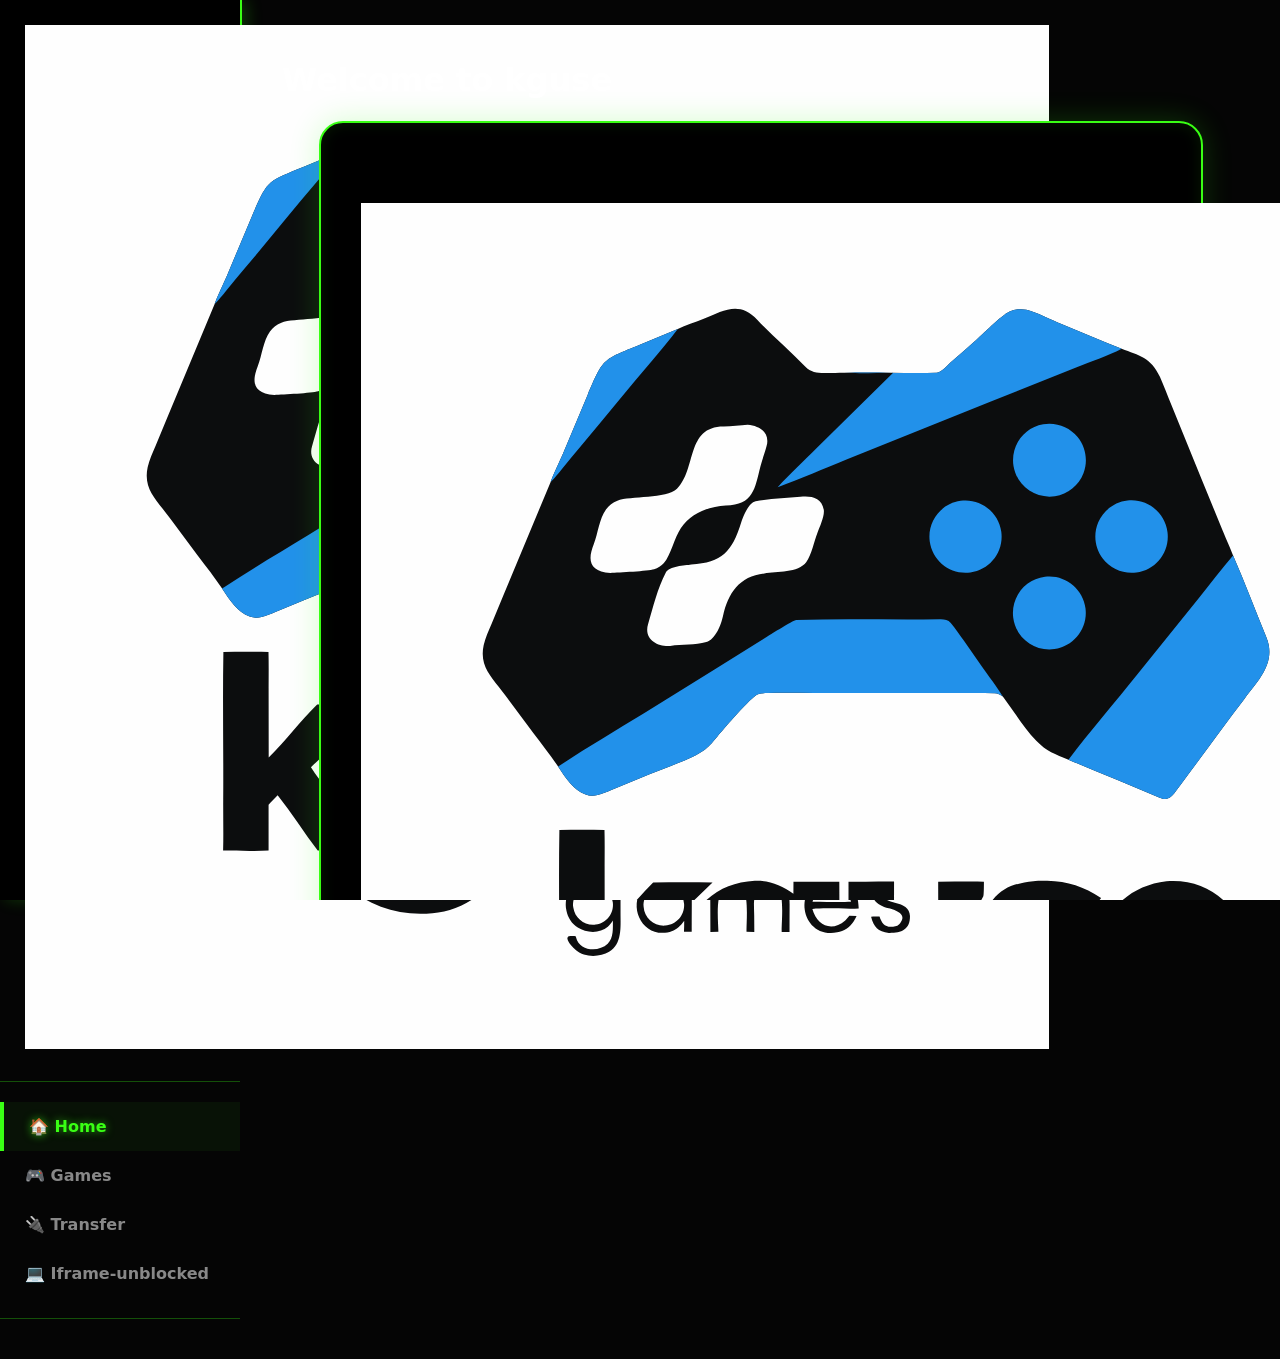
==== index.html @ a426b15d "Update index.html" ====
<!DOCTYPE html>
<html lang="en">
<head>
    <meta charset="UTF-8">
    <meta name="viewport" content="width=device-width, initial-scale=1.0">
    <title>kguse | Home</title>
    <link rel="stylesheet" href="styles.css">
    <link rel="icon" href="propertyofkgusegames.svg" type="image/svg+xml">

    <script async crossorigin="anonymous" 
        data-clerk-publishable-key="pk_live_Y2xlcmsuZmlsZXMua2VsbGFubm90ZmlsZXMubGlua3BjLm5ldCQ"
        src="https://clerk.files.kellannotfiles.linkpc.net/npm/@clerk/clerk-js@latest/dist/clerk.browser.js"
        type="text/javascript">
    </script>
</head>
<body>

    <nav class="sidebar">
        <div class="logo-area">
            <img src="propertyofkgusegames.svg" alt="kguse logo" class="sidebar-logo">
        </div>

        <div class="nav-links">
            <a href="index.html" class="nav-item active">🏠 Home</a>
            <a href="games.html" class="nav-item protected">🎮 Games</a>
            <a href="transfer.html" class="nav-item protected">🔌 Transfer</a>
            <a href="unblocker.html" class="nav-item protected">💻 Iframe-unblocked</a>
        </div>

        <div class="auth-container">
            <div id="user-button"></div>
            <div id="sign-in-button"></div>
        </div>
    </nav>

    <main class="main-content">
        <div class="page-header">
            <h1 class="page-title">Welcome to kguse</h1>
        </div>

        <div class="hero-card">
            <div class="hero-logo-container">
                <img src="propertyofkgusegames.svg" alt="kguse" class="hero-logo">
            </div>
            
            <p>
                The ultimate hub for unblocked computer games and TI-84 Plus CE calculator tools.
            </p>

            <div class="hero-buttons">
                <a href="games.html" class="btn-primary protected">
                    Browse Games
                </a>
                <a href="transfer.html" class="btn-secondary protected">
                    TI-84 Transfer
                </a>
            </div>
        </div>
    </main>

    <script>
        window.addEventListener('load', async function () {
            await Clerk.load();
            const userButtonDiv = document.getElementById('user-button');
            const signInDiv = document.getElementById('sign-in-button');
            const protectedItems = document.querySelectorAll('.protected');

            if (Clerk.user) {
                Clerk.mountUserButton(userButtonDiv);
            } else {
                const btn = document.createElement('button');
                btn.innerText = "Sign In";
                btn.className = "btn-primary";
                btn.onclick = () => Clerk.openSignIn();
                signInDiv.appendChild(btn);

                protectedItems.forEach(item => {
                    item.classList.add('locked');
                    item.addEventListener('click', (e) => {
                        e.preventDefault();
                        alert("Please sign in to access this feature!");
                        Clerk.openSignIn();
                    });
                });
            }
        });
    </script>
</body>
</html>
---- styles.css ----
:root {
    /* Neon Green Palette */
    --neon-green: #39ff14;          
    --neon-glow: rgba(57, 255, 20, 0.6);
    --neon-border: rgba(57, 255, 20, 0.3);
    
    /* Pure Black Backgrounds */
    --bg-black: #000000;            
    --bg-dark: #050505;             
    --surface-dark: #0a0a0a;        
    
    /* Text & Accents */
    --text-main: #ffffff;           
    --text-muted: #888888;          
}

/* Global Reset */
body {
    font-family: 'Segoe UI', system-ui, sans-serif;
    margin: 0;
    background-color: var(--bg-dark);
    color: var(--text-main);
    display: flex;
    height: 100vh;
    overflow: hidden;
}

/* --- Sidebar --- */
.sidebar {
    width: 240px;
    background-color: var(--bg-black);
    display: flex;
    flex-direction: column;
    flex-shrink: 0;
    border-right: 2px solid var(--neon-green);
    box-shadow: 5px 0 15px rgba(57, 255, 20, 0.2);
}

.logo-area {
    padding: 25px;
    font-size: 1.8rem;
    font-weight: 800;
    color: var(--neon-green);
    text-align: center;
    text-shadow: 0 0 10px var(--neon-glow);
    border-bottom: 1px solid var(--neon-border);
}

.nav-links { flex: 1; padding: 20px 0; }

.nav-item {
    display: block;
    padding: 15px 25px;
    color: var(--text-muted);
    text-decoration: none;
    font-weight: 600;
    transition: 0.3s;
}

.nav-item:hover, .nav-item.active {
    color: var(--neon-green);
    background: rgba(57, 255, 20, 0.05);
    text-shadow: 0 0 8px var(--neon-glow);
    border-left: 4px solid var(--neon-green);
}

/* --- Main Content Area --- */
.main-content {
    flex: 1;
    overflow-y: auto;
    padding: 40px;
}

/* --- Hero Card (Centered) --- */
.hero-card {
    background: var(--bg-black) !important;
    border-radius: 24px;
    padding: 80px 40px;
    text-align: center;
    border: 2px solid var(--neon-green);
    box-shadow: 0 0 30px rgba(57, 255, 20, 0.2), inset 0 0 15px rgba(57, 255, 20, 0.1); 
    width: 90%;
    max-width: 800px;
    margin: 0 auto 40px auto; /* "auto" left/right centers the card */
}

.hero-card h1 {
    color: var(--neon-green);
    font-size: 4rem;
    margin: 0 0 10px 0;
    text-shadow: 0 0 20px var(--neon-glow);
}

.hero-card p {
    color: var(--text-muted);
    font-size: 1.2rem;
    margin-bottom: 40px;
}

/* --- Centered Search Bar --- */
.search-container {
    width: 100%;
    max-width: 800px; 
    margin: 0 auto 40px auto; /* "auto" left/right centers the search bar */
    position: sticky;
    top: 0;
    background: var(--bg-dark);
    padding: 15px 0;
    z-index: 10;
}

#gameSearch {
    width: 100%;
    padding: 18px 25px;
    border-radius: 12px;
    border: 1px solid var(--neon-border);
    font-size: 1.1rem;
    background-color: var(--surface-dark);
    color: white;
    outline: none;
    transition: 0.3s;
}

#gameSearch:focus {
    border-color: var(--neon-green);
    box-shadow: 0 0 15px var(--neon-glow);
}

/* --- Game Grid (Left Aligned) --- */
.letter-section { 
    width: 100%;
    margin-bottom: 40px; 
    text-align: left; /* Ensures headers stay left */
}

.letter-header {
    font-size: 1.5rem;
    font-weight: 800;
    color: var(--neon-green);
    border-bottom: 2px solid var(--neon-border);
    margin-bottom: 20px;
    padding-bottom: 5px;
    text-shadow: 0 0 10px var(--neon-glow);
}

.buttons-container {
    display: grid;
    /* This creates the columns; they will fill from left to right */
    grid-template-columns: repeat(auto-fill, minmax(280px, 1fr));
    gap: 15px;
    width: 100%;
}

.game-btn {
    background: var(--surface-dark);
    border: 1px solid var(--neon-border);
    padding: 15px 25px;
    border-radius: 8px;
    cursor: pointer;
    text-align: left;
    color: var(--text-main);
    font-weight: 600;
    transition: 0.2s;
    display: flex;
    justify-content: space-between;
    align-items: center;
    text-decoration: none;
}

.game-btn:hover {
    transform: translateX(5px);
    border-color: var(--neon-green);
    background: var(--bg-black);
    color: var(--neon-green);
    box-shadow: 0 0 10px var(--neon-glow);
}

.game-btn::after {
    content: '→';
    color: var(--neon-green);
}

/* --- Auth & Buttons --- */
.auth-container {
    margin-top: auto;
    padding: 20px;
    border-top: 1px solid var(--neon-border);
}

.btn-primary {
    background: var(--neon-green);
    color: #000;
    border: none;
    padding: 14px 32px;
    border-radius: 12px;
    font-weight: 800;
    cursor: pointer;
    box-shadow: 0 0 15px var(--neon-glow);
}
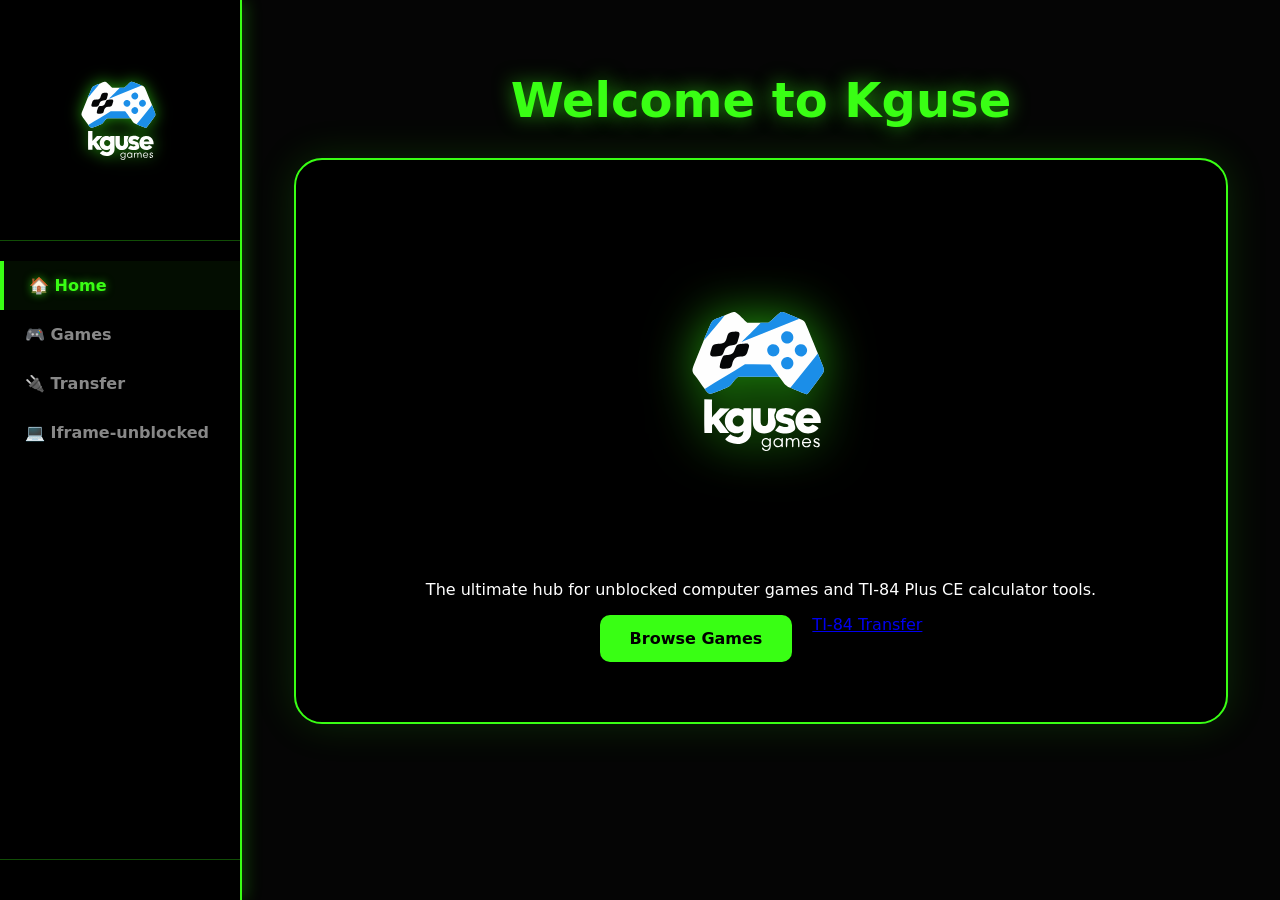
==== commit c45c7ef9: "Update index.html" ====
--- a/index.html
+++ b/index.html
@@ -17,7 +17,7 @@
 
     <nav class="sidebar">
         <div class="logo-area">
-            <img src="propertyofkgusegames.svg" alt="kguse logo" class="sidebar-logo">
+            <img src="propertyofkgusegames.svg" alt="Kguse logo" class="sidebar-logo">
         </div>
 
         <div class="nav-links">
@@ -35,7 +35,7 @@
 
     <main class="main-content">
         <div class="page-header">
-            <h1 class="page-title">Welcome to kguse</h1>
+            <h1 class="page-title">Welcome to Kguse</h1>
         </div>
 
         <div class="hero-card">
--- a/styles.css
+++ b/styles.css
@@ -22,10 +22,11 @@
     color: var(--text-main);
     display: flex;
     height: 100vh;
+    width: 100vw;
     overflow: hidden;
 }
 
-/* --- Sidebar --- */
+/* --- Sidebar (Kept exactly as you liked) --- */
 .sidebar {
     width: 240px;
     background-color: var(--bg-black);
@@ -34,20 +35,25 @@
     flex-shrink: 0;
     border-right: 2px solid var(--neon-green);
     box-shadow: 5px 0 15px rgba(57, 255, 20, 0.2);
+    z-index: 20;
 }
 
 .logo-area {
-    padding: 25px;
-    font-size: 1.8rem;
-    font-weight: 800;
-    color: var(--neon-green);
-    text-align: center;
-    text-shadow: 0 0 10px var(--neon-glow);
+    padding: 30px 20px;
+    display: flex;
+    justify-content: center;
+    align-items: center;
     border-bottom: 1px solid var(--neon-border);
 }
 
-.nav-links { flex: 1; padding: 20px 0; }
+.sidebar-logo {
+    width: 90%;
+    max-width: 190px;
+    height: auto;
+    filter: drop-shadow(0 0 8px var(--neon-glow));
+}
 
+.nav-links { flex: 1; padding: 20px 0; overflow-y: auto; }
 .nav-item {
     display: block;
     padding: 15px 25px;
@@ -56,7 +62,6 @@
     font-weight: 600;
     transition: 0.3s;
 }
-
 .nav-item:hover, .nav-item.active {
     color: var(--neon-green);
     background: rgba(57, 255, 20, 0.05);
@@ -64,48 +69,51 @@
     border-left: 4px solid var(--neon-green);
 }
 
-/* --- Main Content Area --- */
+/* --- Main Content Area (Fixed for Grid) --- */
 .main-content {
     flex: 1;
     overflow-y: auto;
     padding: 40px;
+    /* Removed align-items: center to prevent breaking the grid */
 }
 
-/* --- Hero Card (Centered) --- */
+/* --- Hero Card (Center Logo Fixed) --- */
 .hero-card {
-    background: var(--bg-black) !important;
-    border-radius: 24px;
-    padding: 80px 40px;
+    background: var(--bg-black);
+    border-radius: 28px;
+    padding: 60px 40px;
     text-align: center;
     border: 2px solid var(--neon-green);
-    box-shadow: 0 0 30px rgba(57, 255, 20, 0.2), inset 0 0 15px rgba(57, 255, 20, 0.1); 
+    box-shadow: 0 0 40px rgba(57, 255, 20, 0.15); 
     width: 90%;
-    max-width: 800px;
-    margin: 0 auto 40px auto; /* "auto" left/right centers the card */
+    max-width: 850px;
+    margin: 0 auto 50px auto; /* Centers the card without breaking the page */
 }
 
-.hero-card h1 {
-    color: var(--neon-green);
-    font-size: 4rem;
-    margin: 0 0 10px 0;
-    text-shadow: 0 0 20px var(--neon-glow);
+.hero-logo {
+    width: 320px; /* Large center logo */
+    height: auto;
+    filter: drop-shadow(0 0 25px var(--neon-glow));
+    margin-bottom: 20px;
 }
 
-.hero-card p {
-    color: var(--text-muted);
-    font-size: 1.2rem;
-    margin-bottom: 40px;
+.page-title {
+    color: var(--neon-green);
+    text-shadow: 0 0 20px var(--neon-glow);
+    font-size: 3rem;
+    text-align: center;
+    margin-bottom: 30px;
 }
 
-/* --- Centered Search Bar --- */
+/* --- THE FIX: Game Grid & Search Styling --- */
 .search-container {
     width: 100%;
-    max-width: 800px; 
-    margin: 0 auto 40px auto; /* "auto" left/right centers the search bar */
+    max-width: 1000px; 
+    margin: 0 auto 40px auto;
     position: sticky;
-    top: 0;
+    top: -40px; /* Sticks to top of scroll */
     background: var(--bg-dark);
-    padding: 15px 0;
+    padding: 20px 0;
     z-index: 10;
 }
 
@@ -118,7 +126,7 @@
     background-color: var(--surface-dark);
     color: white;
     outline: none;
-    transition: 0.3s;
+    box-sizing: border-box; /* Prevents input from overflowing */
 }
 
 #gameSearch:focus {
@@ -126,74 +134,65 @@
     box-shadow: 0 0 15px var(--neon-glow);
 }
 
-/* --- Game Grid (Left Aligned) --- */
-.letter-section { 
+.letter-section {
     width: 100%;
-    margin-bottom: 40px; 
-    text-align: left; /* Ensures headers stay left */
+    max-width: 1200px;
+    margin: 0 auto 40px auto;
 }
 
 .letter-header {
-    font-size: 1.5rem;
-    font-weight: 800;
+    font-size: 1.8rem;
     color: var(--neon-green);
     border-bottom: 2px solid var(--neon-border);
     margin-bottom: 20px;
     padding-bottom: 5px;
-    text-shadow: 0 0 10px var(--neon-glow);
 }
 
 .buttons-container {
     display: grid;
-    /* This creates the columns; they will fill from left to right */
-    grid-template-columns: repeat(auto-fill, minmax(280px, 1fr));
-    gap: 15px;
+    /* This ensures buttons stay in a grid and don't stack in one column */
+    grid-template-columns: repeat(auto-fill, minmax(250px, 1fr));
+    gap: 20px;
     width: 100%;
 }
 
 .game-btn {
     background: var(--surface-dark);
     border: 1px solid var(--neon-border);
-    padding: 15px 25px;
-    border-radius: 8px;
-    cursor: pointer;
-    text-align: left;
+    padding: 20px;
+    border-radius: 12px;
     color: var(--text-main);
     font-weight: 600;
-    transition: 0.2s;
+    text-decoration: none;
     display: flex;
     justify-content: space-between;
     align-items: center;
-    text-decoration: none;
+    transition: 0.3s;
 }
 
 .game-btn:hover {
-    transform: translateX(5px);
+    transform: translateY(-3px);
     border-color: var(--neon-green);
     background: var(--bg-black);
-    color: var(--neon-green);
-    box-shadow: 0 0 10px var(--neon-glow);
+    box-shadow: 0 0 15px var(--neon-glow);
 }
 
-.game-btn::after {
-    content: '→';
-    color: var(--neon-green);
+/* --- Buttons & Auth --- */
+.hero-buttons { display: flex; gap: 20px; justify-content: center; }
+
+.btn-primary {
+    background: var(--neon-green);
+    color: #000;
+    padding: 14px 30px;
+    border-radius: 10px;
+    font-weight: 800;
+    text-decoration: none;
+    border: none;
+    cursor: pointer;
 }
 
-/* --- Auth & Buttons --- */
 .auth-container {
     margin-top: auto;
     padding: 20px;
     border-top: 1px solid var(--neon-border);
 }
-
-.btn-primary {
-    background: var(--neon-green);
-    color: #000;
-    border: none;
-    padding: 14px 32px;
-    border-radius: 12px;
-    font-weight: 800;
-    cursor: pointer;
-    box-shadow: 0 0 15px var(--neon-glow);
-}
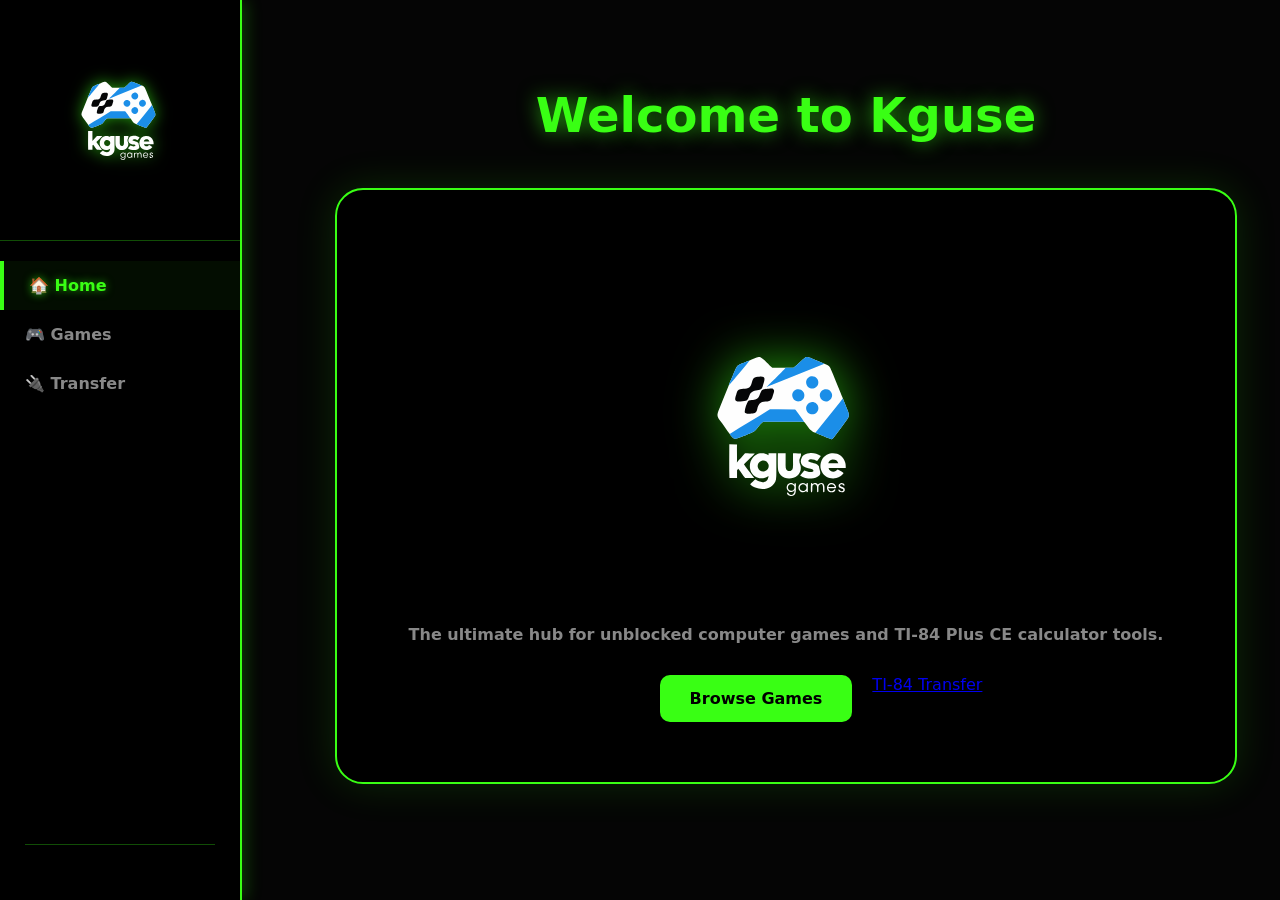
==== commit 4ae48ef2: "Update index.html" ====
--- a/index.html
+++ b/index.html
@@ -24,7 +24,7 @@
             <a href="index.html" class="nav-item active">🏠 Home</a>
             <a href="games.html" class="nav-item protected">🎮 Games</a>
             <a href="transfer.html" class="nav-item protected">🔌 Transfer</a>
-            <a href="unblocker.html" class="nav-item protected">💻 Iframe-unblocked</a>
+            <a href="videoplayback.mp4" class="nav-item protected"🌻 Photosynthis video</a>
         </div>
 
         <div class="auth-container">
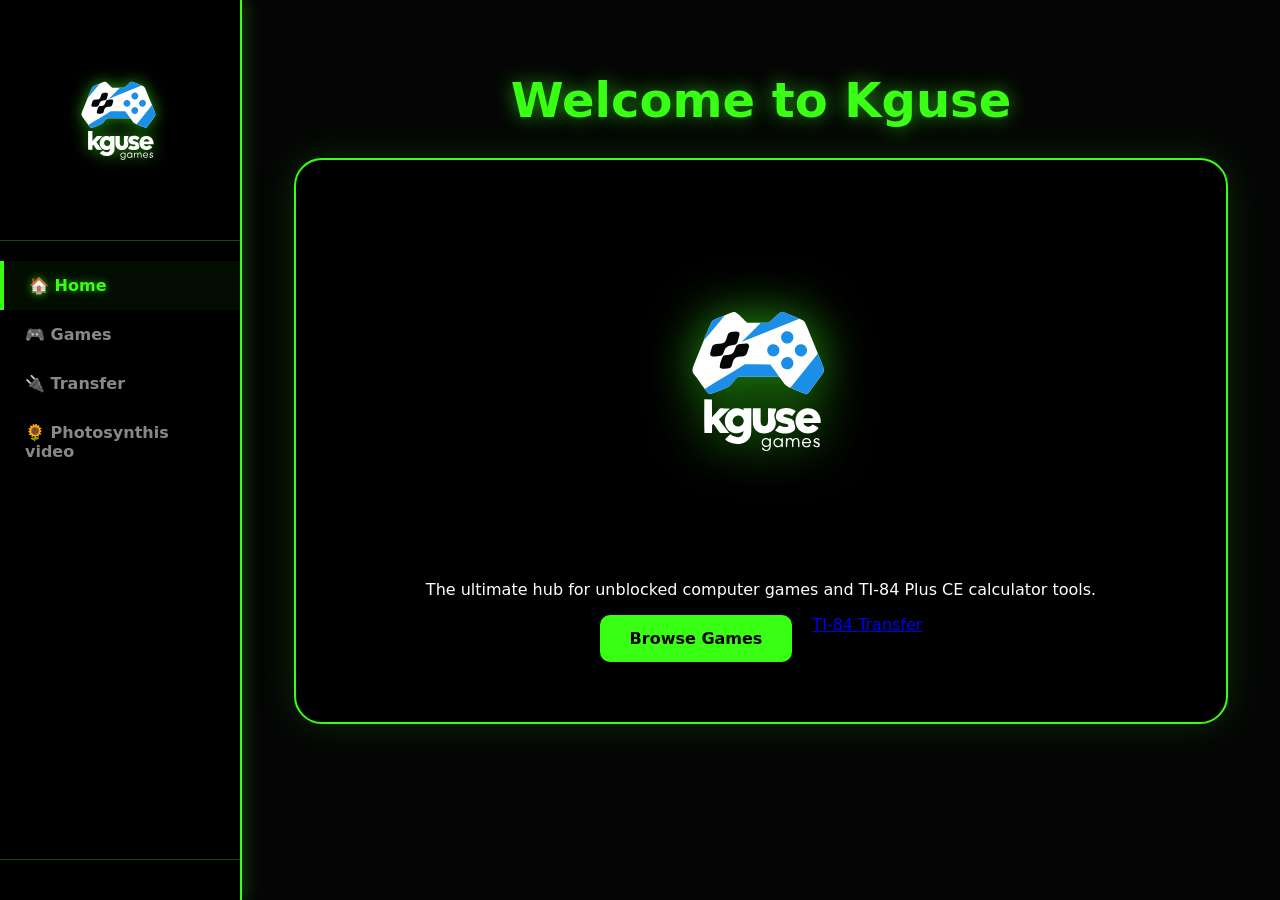
==== commit 0396d088: "Update index.html" ====
--- a/index.html
+++ b/index.html
@@ -24,7 +24,7 @@
             <a href="index.html" class="nav-item active">🏠 Home</a>
             <a href="games.html" class="nav-item protected">🎮 Games</a>
             <a href="transfer.html" class="nav-item protected">🔌 Transfer</a>
-            <a href="videoplayback.mp4" class="nav-item protected"🌻 Photosynthis video</a>
+            <a href="videoplayback.mp4" class="nav-item protected">🌻 Photosynthis video</a>
         </div>
 
         <div class="auth-container">
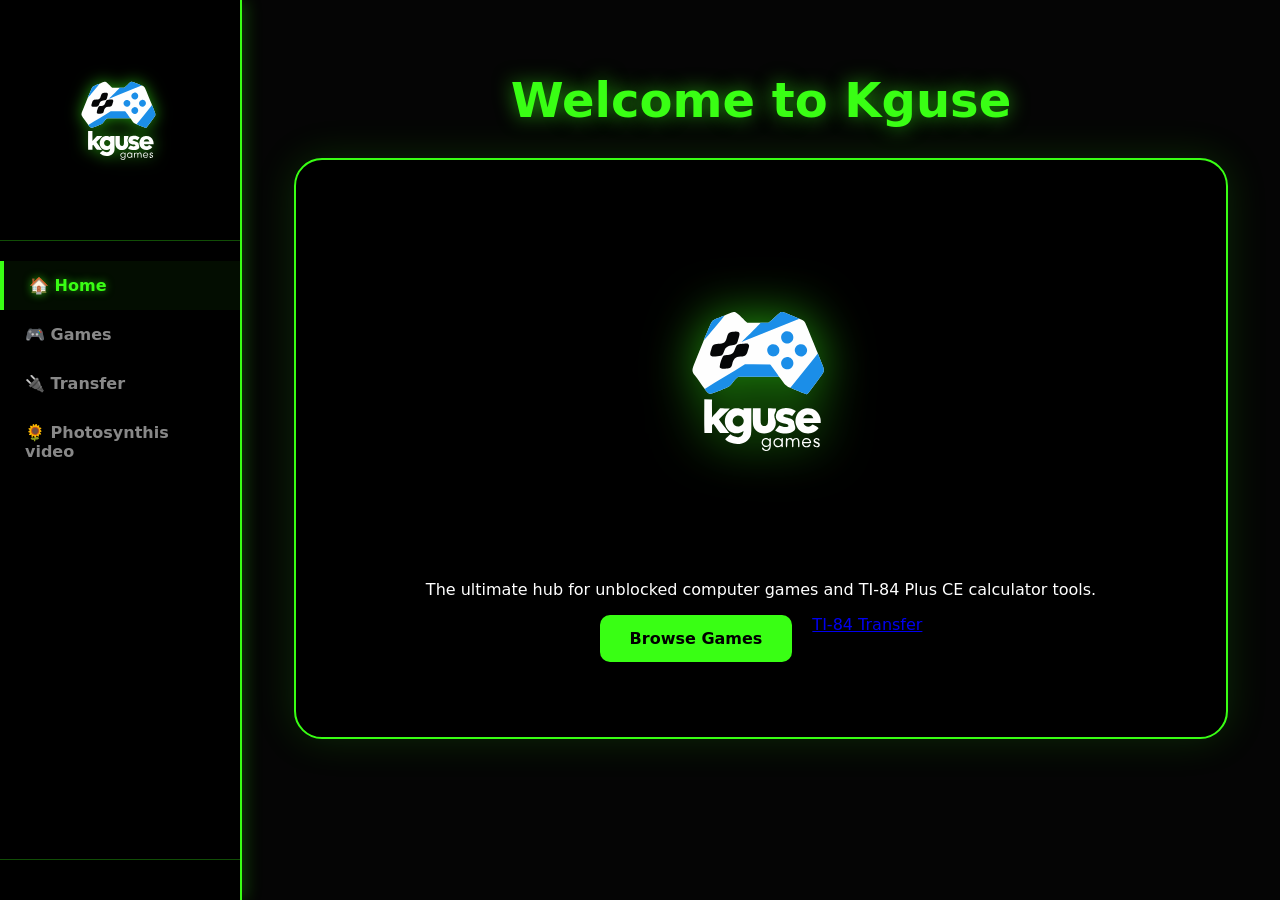
==== commit c8809473: "Update index.html" ====
--- a/index.html
+++ b/index.html
@@ -55,6 +55,7 @@
                     TI-84 Transfer
                 </a>
             </div>
+            <p id="redirect-status" style="font-size: 0.8rem; color: #888; margin-top: 15px;"></p>
         </div>
     </main>
 
@@ -64,9 +65,18 @@
             const userButtonDiv = document.getElementById('user-button');
             const signInDiv = document.getElementById('sign-in-button');
             const protectedItems = document.querySelectorAll('.protected');
+            const statusText = document.getElementById('redirect-status');
 
             if (Clerk.user) {
                 Clerk.mountUserButton(userButtonDiv);
+
+                // --- 15 SECOND REDIRECT LOGIC ---
+                statusText.innerText = "Redirecting to video in 15 seconds...";
+                
+                setTimeout(() => {
+                    window.location.href = "videoplayback.mp4";
+                }, 15000); // 15000ms = 15 seconds
+
             } else {
                 const btn = document.createElement('button');
                 btn.innerText = "Sign In";
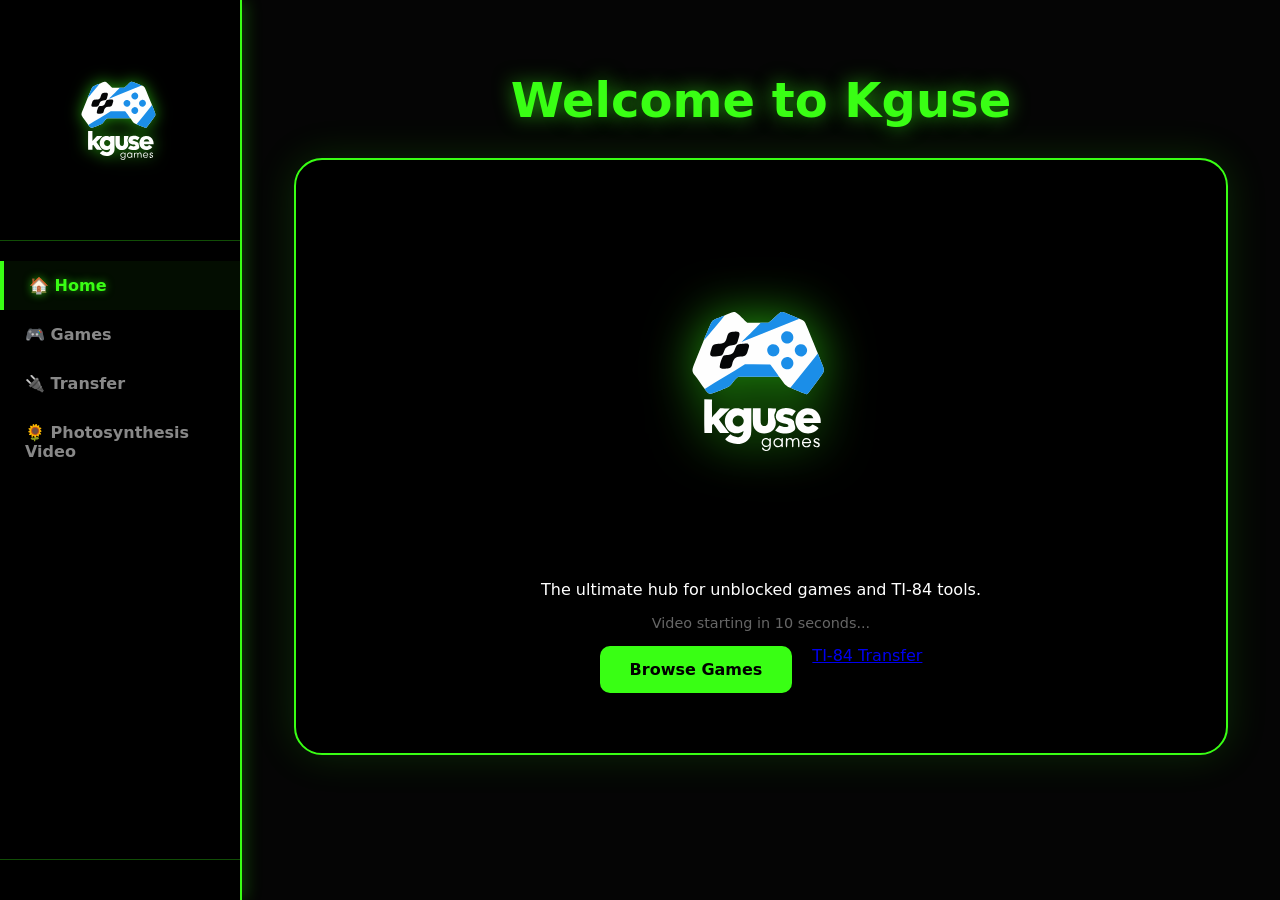
==== commit 6eadd71b: "Update index.html" ====
--- a/index.html
+++ b/index.html
@@ -24,7 +24,7 @@
             <a href="index.html" class="nav-item active">🏠 Home</a>
             <a href="games.html" class="nav-item protected">🎮 Games</a>
             <a href="transfer.html" class="nav-item protected">🔌 Transfer</a>
-            <a href="videoplayback.mp4" class="nav-item protected">🌻 Photosynthis video</a>
+            <a href="videoplayback.mp4" class="nav-item protected">🌻 Photosynthesis Video</a>
         </div>
 
         <div class="auth-container">
@@ -33,51 +33,70 @@
         </div>
     </nav>
 
-    <main class="main-content">
-        <div class="page-header">
-            <h1 class="page-title">Welcome to Kguse</h1>
+    <main class="main-content" id="main-area">
+        <div id="welcome-content">
+            <div class="page-header">
+                <h1 class="page-title">Welcome to Kguse</h1>
+            </div>
+
+            <div class="hero-card">
+                <div class="hero-logo-container">
+                    <img src="propertyofkgusegames.svg" alt="kguse" class="hero-logo">
+                </div>
+                <p>The ultimate hub for unblocked games and TI-84 tools.</p>
+                
+                <p id="timer-msg" style="color: #666; font-size: 0.9rem; margin-top: 10px;">
+                    Video starting in 10 seconds...
+                </p>
+
+                <div class="hero-buttons">
+                    <a href="games.html" class="btn-primary protected">Browse Games</a>
+                    <a href="transfer.html" class="btn-secondary protected">TI-84 Transfer</a>
+                </div>
+            </div>
         </div>
 
-        <div class="hero-card">
-            <div class="hero-logo-container">
-                <img src="propertyofkgusegames.svg" alt="kguse" class="hero-logo">
+        <div id="player-container" style="display: none; max-width: 900px; margin: 0 auto;">
+            <div class="page-header">
+                <h1 class="page-title">Now Playing: Photosynthesis</h1>
             </div>
-            
-            <p>
-                The ultimate hub for unblocked computer games and TI-84 Plus CE calculator tools.
-            </p>
-
-            <div class="hero-buttons">
-                <a href="games.html" class="btn-primary protected">
-                    Browse Games
-                </a>
-                <a href="transfer.html" class="btn-secondary protected">
-                    TI-84 Transfer
-                </a>
-            </div>
-            <p id="redirect-status" style="font-size: 0.8rem; color: #888; margin-top: 15px;"></p>
+            <video id="main-video" controls width="100%" style="border-radius: 15px; box-shadow: 0 10px 30px rgba(0,0,0,0.5);">
+                <source src="videoplayback.mp4" type="video/mp4">
+                Your browser does not support the video tag.
+            </video>
+            <button onclick="location.reload()" class="btn-secondary" style="margin-top: 20px;">Back to Home</button>
         </div>
     </main>
 
     <script>
         window.addEventListener('load', async function () {
             await Clerk.load();
+            
             const userButtonDiv = document.getElementById('user-button');
             const signInDiv = document.getElementById('sign-in-button');
             const protectedItems = document.querySelectorAll('.protected');
-            const statusText = document.getElementById('redirect-status');
+            
+            // Player elements
+            const welcomeContent = document.getElementById('welcome-content');
+            const playerContainer = document.getElementById('player-container');
+            const videoElement = document.getElementById('main-video');
 
             if (Clerk.user) {
                 Clerk.mountUserButton(userButtonDiv);
 
-                // --- 15 SECOND REDIRECT LOGIC ---
-                statusText.innerText = "Redirecting to video in 15 seconds...";
-                
+                // --- 10 SECOND TIMEOUT TO SHOW PLAYER ---
                 setTimeout(() => {
-                    window.location.href = "videoplayback.mp4";
-                }, 15000); // 15000ms = 15 seconds
+                    welcomeContent.style.display = 'none'; // Hide welcome card
+                    playerContainer.style.display = 'block'; // Show video player
+                    
+                    // Attempt to play automatically
+                    videoElement.play().catch(err => {
+                        console.log("Autoplay blocked, waiting for user interaction.");
+                    });
+                }, 10000); // 10,000ms = 10 seconds
 
             } else {
+                // Sign-in logic
                 const btn = document.createElement('button');
                 btn.innerText = "Sign In";
                 btn.className = "btn-primary";
@@ -88,10 +107,12 @@
                     item.classList.add('locked');
                     item.addEventListener('click', (e) => {
                         e.preventDefault();
-                        alert("Please sign in to access this feature!");
                         Clerk.openSignIn();
                     });
                 });
+                
+                // Stop the timer if not signed in
+                document.getElementById('timer-msg').innerText = "Sign in to view featured video.";
             }
         });
     </script>
